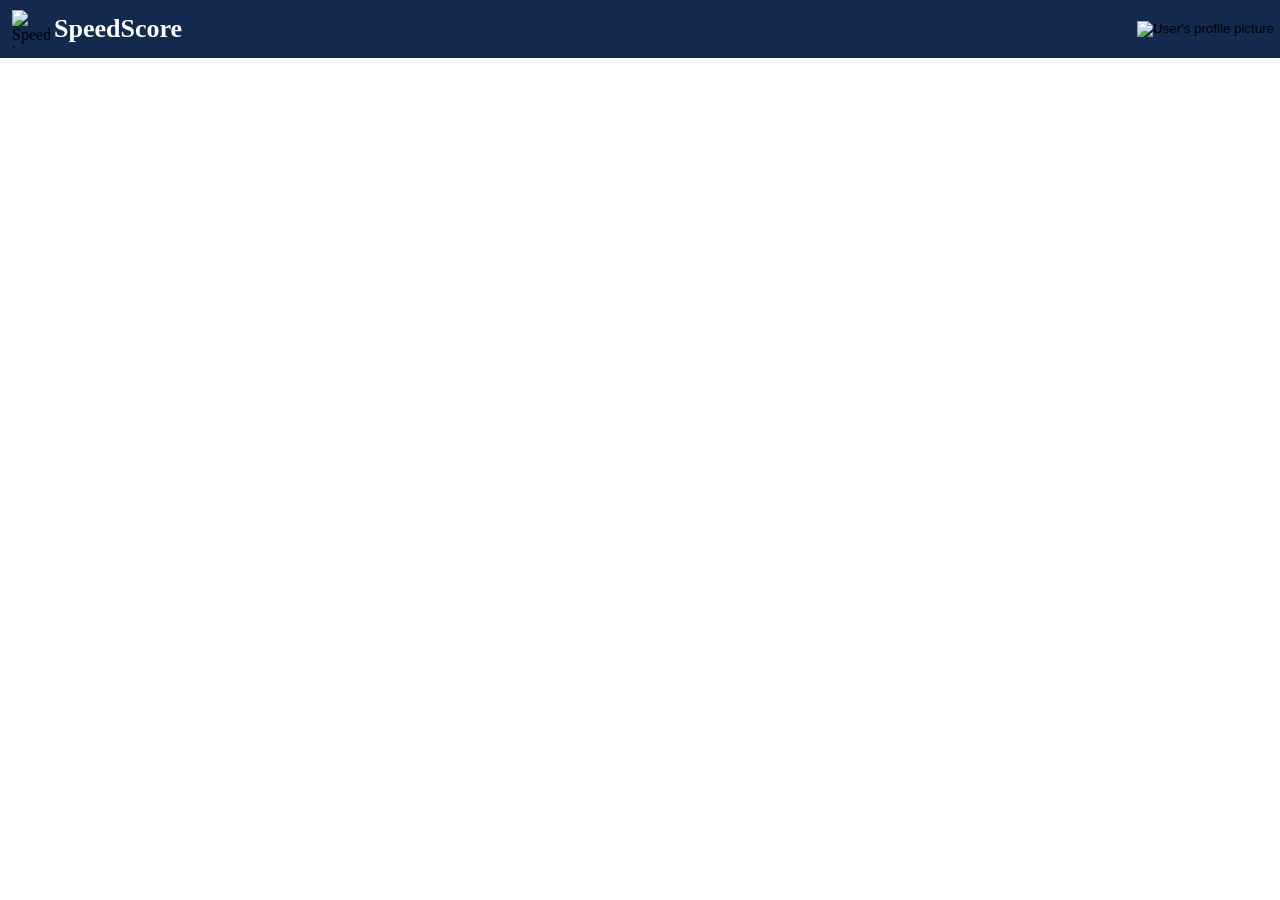
==== index.html @ ddbc49cc "Adrien (index.html) cleaned script location" ====
<!DOCTYPE html>
<html>
  <head>
    <!-- Title displays in page's tab.  -->
    <title>SpeedScore</title>
    <!-- Define Favicon -->
    <link rel='shortcut icon' type='image/x-icon' 
          href="images/ssfavicon.ico"/>
    <!--Specify viewable part of page ('viewport'). -->
    <meta name="viewport" content="width=device-width, 
          initial-scale=1.0">
     <!-- Enable app to open full screen on mobile devices-->
     <meta name="mobile-web-app-capable" content="yes">
     <!-- Import FontAwesome icons -->
     <script src="https://kit.fontawesome.com/79d46ac19d.js" 
      crossorigin="anonymous"></script>
     <!-- Import local stylesheet -->
     <link rel="stylesheet" href="styles/style.css">
   </head>
   <body>
    <!-- The TOP NAVIGATION BAR -->
    <header class="navbar"> 
        <a id="sLink" class="skip-link" tabindex="0">Skip to content</a>  
        <button id="menuBtn" type="button" class="navbar-btn" title="Menu"
            aria-controls="sideMenu" aria-label="Actions"
            aria-haspopup="true" aria-expanded="false">
            <span id="menuBtnIcon" class="navbar-btn-icon fas fa-bars"></span>
        </button>
        <img src="images/sslogo.png" class="navbar-app-icon" 
        alt="SpeedScore logo">
        <h1 id="appName" class="navbar-title">SpeedScore</h1> 
        <div class="navbar-right-items">
            <button  id="searchBtn" type="button" class="navbar-btn" title="Search" 
            aria-label="Search">
            <span class="navbar-btn-icon fas fa-search"></span>
            </button>
            <button id="profileBtn" type="button" class="navbar-btn" title="Edit Profile"
            aria-label="Account Settings">
            <img class="navbar-profile-pic" 
                src="images/ChrisProfilePic.jpg" alt="User's profile picture">
            </button>  
        </div>
    </header>
    
  </body>
</html>
---- styles/style.css ----
/*************************************************************************
* SPEEDSCORE APP's MAIN STYLESHEET
* This stylesheet defines the CSS styles that give the SpeedScore app
* its look and feel. It is divided logically into sections, with each
* section addressing a specific user interface element or component.
*************************************************************************/

/*************************************************************************
* GLOBAL CSS VARIABLES
* These are global variable definitions for the theme colors and other
* attributes of the app's visual appearance. They can be easily tweaked.
*************************************************************************/
:root {
    --main-color: #13294E;
    --text-color: white;         
}

/*************************************************************************
* GLOBAL CSS CLASSES
* These are global classes that care useful for a variety of elements.
*************************************************************************/
*:focus {
    border: 3px solid #94BFF9 !important;
    border-radius: 3px;
    box-shadow: 0 1px 1px rgba(0, 0, 0, 0.075) inset, 
       0 0 3px rgba(102, 175, 233, 0.6);
    outline: 0 none;
  }
  button::-moz-focus-inner {
    border: 0;
  }

.hidden {
    display: none;
}

.disabled {
    pointer-events: none;
}

/*************************************************************************
* CSS CLASSES FOR SKIP LINK (USED BY SCREEN READERS AND KEYBOARD NAV)
* A skip link allows keyboard users to quickly skip over an app's 
* navigation elements to reach its content. It is a best practice for
* accessibility.
*************************************************************************/
.skip-link {
    cursor: pointer;    
    background: var(--main-color);
    color: var(--text-color);
    font-weight: 700;              
    left: 50%;
    padding: 4px;
    position: absolute;
    transform: translateY(-200%);
    transition: transform 0.3s;
    z-index: 200;
}

.skip-link:focus {
    transform: translateY(0%);
}

/*************************************************************************
* CSS CLASSES FOR TOP NAVIGATION BAR
*************************************************************************/

/* Styling of the fixed navbar ("banner") bar in the app. Its background
   needs to be the app's main color (--main-color).  */
   .navbar {
    display: flex; /* Occupies its own horizontal space */
    background-color: var(--main-color);
    position: fixed; /* Doesn't move */
    top: 0px; /* 0px from top-left */
    left: 0px; 
    width: 100%; /* 100% of width of screen */
    align-items: center;
    z-index: 100; /* Force it to be on top */
}

/* navbar-right-item styles items within navbar that should be right-justified.
*/
.navbar-right-items {
   display: flex;
   margin-left: auto;
   align-items: center;
  }

/* navbar-btn styles the buttons in the navbar. Its background 
   needs to be transparent so that it looks like it's part of the 
   navbar. Its border color needs to be --main-color so it blends in to
   the navbar.
*/
.navbar-btn {
   background-color: transparent;
   border: none;      
}

/* navbar-btn-icon styles button icons in the navbar. It should be white, in a large
   font, centered within the button, and the cursor should change to a pointer 
   when over it. 
*/
.navbar-btn-icon {
    color: var(--text-color);
    font-size: 36px;
    cursor: pointer;
}


/* navbar-app-icon styles the SpeedScore app icon in the navbar. 
   It should be 38 x 38 pixels, with a small right margin so that 
   there is space between it and the navbar's title
*/ 
.navbar-app-icon {
    height: 38px;
    width: 38px;  
}
/* navbar-title styles the navbar's title text (the name of the app). 
   It should be text color in a large font.
*/
.navbar-title {
    margin: 14px 0px 14px 4px;
    color: var(--text-color);
    font-size: 26px;  
}

/* navbar-profile-pic styles the user's profile picture 
   that appears in the navbar 
*/
.navbar-profile-pic {
    cursor: pointer;
    height: 46px;
    width: auto;
    margin-left: 16px;
} 

/*************************************************************************
* CSS CLASSES FOR MODE PAGES
*************************************************************************/
.mode-page {
    padding-top: 70px;
}

.mode-page-header {
    text-align: center;
    font-size: 48px;
}

.mode-page-content {
    text-align: center;
    font-size: 24px;
}

.mode-page-icon {
    display: block;
    margin-left: auto;
    margin-right: auto;
    height: 200px;
    width: 200px;
}

.mode-page-btn-container {
    display: flex;
    justify-content: center;
    margin: auto;
    width: 25%;  
}

.mode-page-btn {
    display: inline;
    font-size: 18px;
    margin-left: auto;
    margin-right: auto;
    display: block;
    color: var(--text-color);
    background-color: var(--main-color);
    cursor: pointer;
}


/*************************************************************************
* CSS CLASSES FOR SIDE MENU
*************************************************************************/

/* sidemenu -- Styles the side menu */
.sidemenu {
    position: fixed; /* Menu stays in place */
    top: 56px; /* Position menu just below top navbar */
    padding: 0; /* Remove padding */
    margin: 0; /* Remove margins */
    z-index: 200; /* Force the menu to be near the front */
    left: 0px; /* Position side menu on left-hand side of screen */
    height: 100%; /* Menu is full height of window */
    overflow: hidden;
    background-color: var(--main-color); /* Match to main-color */
    color: var(--text-color);
    list-style-type: none; /* Remove bullets */
    transition: 0.5s;
    width: 0px;
  }

/* sidemenu-open -- Sets the width of the side menu */
  .sidemenu-open {
    width: var(--side-menu-width);
}

/* sidemenu-li -- Styles items in the side menu. */
.sidemenu li {
    padding: 24px 0px 24px 24px; /* top, right, bottom, left */
    font-size: 18px;
}

/* sidemenu-li -- Styles items in the side menu on hover. */
.sidemenu li:hover {
    cursor: pointer;
    background-color: var(--item-highlight-color);
    color: var(--main-color);
}  

/*************************************************************************
* CSS CLASSES FOR TOP MODE TABS
*************************************************************************/
/* .modetab -- Style the container enclosing the mode tabs */
.modetab-container {
    position: fixed;
    top: 56px;
    left: 0px;
    width: 100%;
    z-index: 150;
    display: flex; 
}
    
/* .modetab-btn -- Style mode tabs */
.modetab-btn { 
    border: none;
    background-color: var(--main-color);
    color: var(--text-color);
    font-size: 17px; 
    font-variant: small-caps;
    width: 25%;
    text-align: center;
    padding-top: 6px;
    padding-bottom: 6px;
    cursor: pointer;
}   

/* .modetab-selected -- Style the selected mode tab */
.modetab-selected {
    cursor: default;
    border-bottom: 4px solid var(--main-red-color) !important;
}

/*************************************************************************
* CSS CLASSES FOR FLOATING ACTION BUTTON
*************************************************************************/
/* Float-btn -- Styling for the floating action button. */
.float-btn {
    position:fixed;
    width: 120px;
    height: 40px;
    bottom: 20px;
    right: 20px;
    color: var(--text-color);
    background-color: var(--main-color);
    border-radius: 50px;
    text-align: center;
    box-shadow: 2px 2px 3px #999;
}

/* float-btn:hover -- When float button is hovered, 
change cursor to pointer */
.float-btn:hover {
cursor: pointer;
}
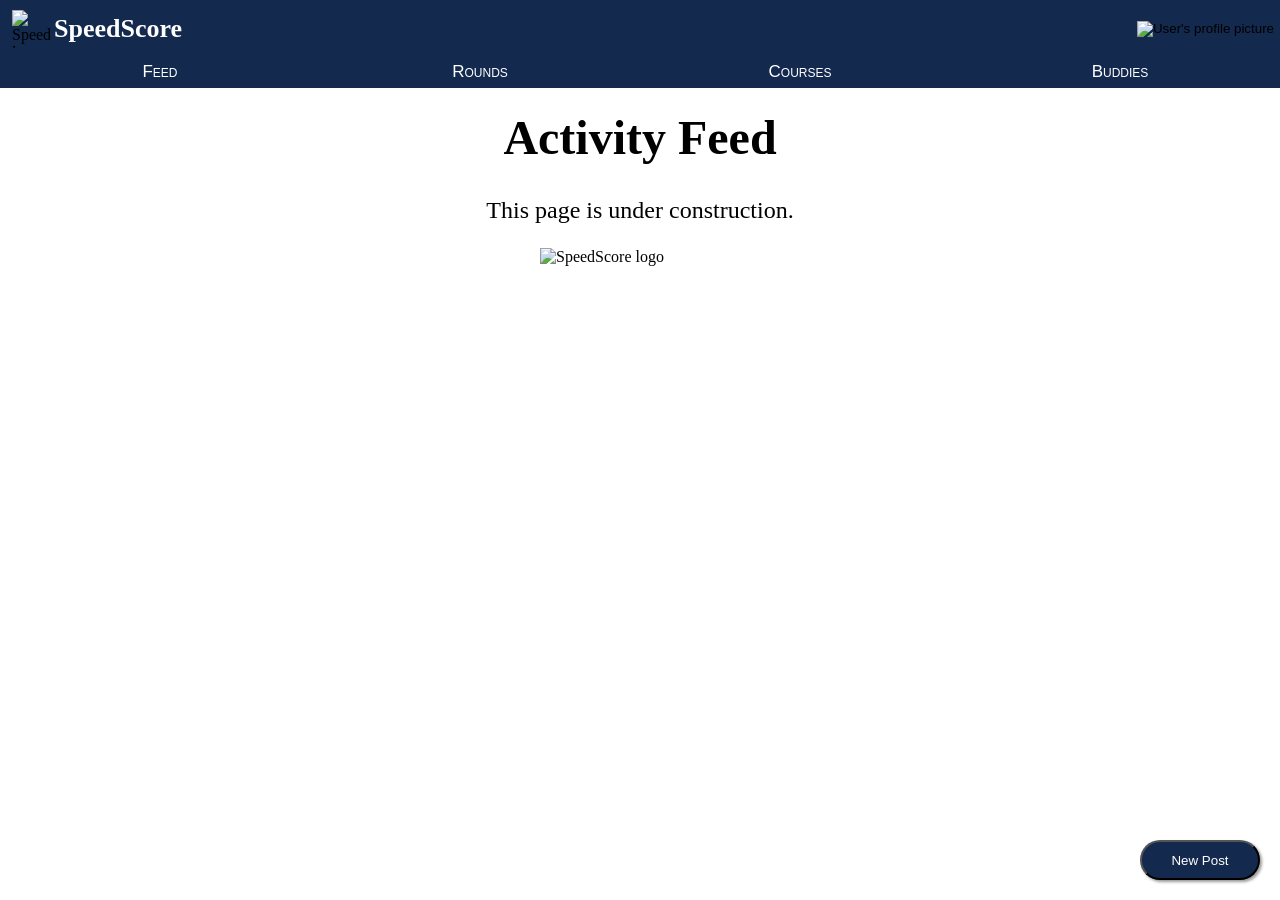
==== commit 749b5651: "branch:feature/sidemenu-html-structure - add empty side menu unordered list container" ====
--- a/index.html
+++ b/index.html
@@ -1,46 +1,162 @@
 <!DOCTYPE html>
 <html>
-  <head>
-    <!-- Title displays in page's tab.  -->
-    <title>SpeedScore</title>
-    <!-- Define Favicon -->
-    <link rel='shortcut icon' type='image/x-icon' 
-          href="images/ssfavicon.ico"/>
-    <!--Specify viewable part of page ('viewport'). -->
-    <meta name="viewport" content="width=device-width, 
+
+<head>
+  <!-- Title displays in page's tab.  -->
+  <title>SpeedScore</title>
+  <!-- Define Favicon -->
+  <link rel='shortcut icon' type='image/x-icon' href="images/ssfavicon.ico" />
+  <!--Specify viewable part of page ('viewport'). -->
+  <meta name="viewport" content="width=device-width, 
           initial-scale=1.0">
-     <!-- Enable app to open full screen on mobile devices-->
-     <meta name="mobile-web-app-capable" content="yes">
-     <!-- Import FontAwesome icons -->
-     <script src="https://kit.fontawesome.com/79d46ac19d.js" 
-      crossorigin="anonymous"></script>
-     <!-- Import local stylesheet -->
-     <link rel="stylesheet" href="styles/style.css">
-   </head>
-   <body>
-    <!-- The TOP NAVIGATION BAR -->
-    <header class="navbar"> 
-        <a id="sLink" class="skip-link" tabindex="0">Skip to content</a>  
-        <button id="menuBtn" type="button" class="navbar-btn" title="Menu"
-            aria-controls="sideMenu" aria-label="Actions"
-            aria-haspopup="true" aria-expanded="false">
-            <span id="menuBtnIcon" class="navbar-btn-icon fas fa-bars"></span>
-        </button>
-        <img src="images/sslogo.png" class="navbar-app-icon" 
-        alt="SpeedScore logo">
-        <h1 id="appName" class="navbar-title">SpeedScore</h1> 
-        <div class="navbar-right-items">
-            <button  id="searchBtn" type="button" class="navbar-btn" title="Search" 
-            aria-label="Search">
-            <span class="navbar-btn-icon fas fa-search"></span>
-            </button>
-            <button id="profileBtn" type="button" class="navbar-btn" title="Edit Profile"
-            aria-label="Account Settings">
-            <img class="navbar-profile-pic" 
-                src="images/ChrisProfilePic.jpg" alt="User's profile picture">
-            </button>  
-        </div>
-    </header>
-    
-  </body>
+  <!-- Enable app to open full screen on mobile devices-->
+  <meta name="mobile-web-app-capable" content="yes">
+  <!-- Import FontAwesome icons -->
+  <script src="https://kit.fontawesome.com/79d46ac19d.js" crossorigin="anonymous"></script>
+  <!-- Import local stylesheet -->
+  <link rel="stylesheet" href="styles/style.css">
+</head>
+
+<body>
+  <!-- The TOP NAVIGATION BAR -->
+  <header class="navbar">
+    <a id="sLink" class="skip-link" tabindex="0">Skip to content</a>
+    <button id="menuBtn" type="button" class="navbar-btn" title="Menu" aria-controls="sideMenu" aria-label="Actions"
+      aria-haspopup="true" aria-expanded="false">
+      <span id="menuBtnIcon" class="navbar-btn-icon fas fa-bars"></span>
+    </button>
+    <img src="images/sslogo.png" class="navbar-app-icon" alt="SpeedScore logo">
+    <h1 id="appName" class="navbar-title">SpeedScore</h1>
+    <div class="navbar-right-items">
+      <button id="searchBtn" type="button" class="navbar-btn" title="Search" aria-label="Search">
+        <span class="navbar-btn-icon fas fa-search"></span>
+      </button>
+      <button id="profileBtn" type="button" class="navbar-btn" title="Edit Profile" aria-label="Account Settings">
+        <img class="navbar-profile-pic" src="images/ChrisProfilePic.jpg" alt="User's profile picture">
+      </button>
+    </div>
+  </header>
+
+  <!--THE SIDE MENU -->
+  <ul id="sideMenu" role="menu" class="sidemenu" arial-labelledby="menuBtn">
+
+  </ul>
+
+  <!-- "MODE" TABS -->
+  <div id="modeTabs" class="modetab-container" role="tablist" aria-label="App Modes">
+    <button id="feedMode" type="button" class="modetab-btn modetab-selected" role="tab" tabindex="0"
+      aria-selected="true" aria-controls="feedModeMain">
+      Feed
+    </button>
+    <button id="roundsMode" type="button" class="modetab-btn" role="tab" tabindex="-1" aria-selected="false"
+      aria-controls="roundsModeMain">
+      Rounds
+    </button>
+    <button id="coursesMode" type="button" class="modetab-btn" role="tab" tabindex="-1" aria-selected="false"
+      aria-controls="coursesModeMain">
+      Courses
+    </button>
+    <button id="buddiesMode" type="button" class="modetab-btn" role="tab" tabindex="-1" aria-selected="false"
+      aria-controls="buddiesModeMain">
+      Buddies
+    </button>
+  </div>
+  <main>
+    <div id="feedModeTab" class="mode-page" role="tabpanel" aria-label="Feed Tab" tabindex="0">
+      <h1 class="mode-page-header">Activity Feed</h1>
+      <p class="mode-page-content">This page is under construction.</p>
+      <img class="mode-page-icon" src="images/sslogo2.png" alt="SpeedScore logo">
+      <button id="feedModeActionBtn" type="button" class="float-btn">
+        <span class="fas fa-comment-medical fa-fw" aria-hidden="true"></span>New Post
+      </button>
+    </div>
+    <div id="roundsModeTab" class="mode-page hidden" role="tabpanel" aria-label="Rounds Tab" tabindex="0">
+      <h1 class="mode-page-header">Rounds</h1>
+      <p class="mode-page-content">This page is under construction.</p>
+      <img class="mode-page-icon" src="images/sslogo2.png" alt="SpeedScore logo">
+      <button id="roundsModeActionBtn" type="button" class="float-btn">
+        <span class="fas fa-calendar-plus fa-fw" aria-hidden="true"></span>New Round
+      </button>
+    </div>
+    <div id="coursesModeTab" role="tabpanel" class="mode-page hidden" aria-label="Courses Tab" tabindex="0">
+      <h1 class="mode-page-header">Courses</h1>
+      <p class="mode-page-content">This page is under construction.</p>
+      <img class="mode-page-icon" src="images/sslogo2.png" alt="SpeedScore logo">
+      <button id="coursesModeActionBtn" type="button" class="float-btn">
+        <span class="fas fa-plus fa-fw" aria-hidden="true"></span>New Course
+      </button>
+    </div>
+    <div id="buddiesModeTab" role="tabpanel" class="mode-page hidden" aria-label="Buddies Tab" tabindex="0">
+      <h1 class="mode-page-header">Buddies</h1>
+      <p class="mode-page-content">This page is under construction.</p>
+      <img class="mode-page-icon" src="images/sslogo2.png" alt="SpeedScore logo">
+      <button id="roundsModeActionBtn" type="button" class="float-btn">
+        <span class="fas fa-search fa-fw" aria-hidden="true"></span>Find Buddies
+      </button>
+    </div>
+    <div id="feedModeDialog" class="mode-page action-dialog hidden" role="dialog" aria-modal="true"
+      aria-labelledby="newPostHeader" tabindex="0">
+      <h1 id="newPostHeader" class="mode-page-header">New Post</h1>
+      <p class="mode-page-content">
+        This modal dialog is under construction.
+      </p>
+      <img class="mode-page-icon" src="images/sslogo2.png" alt="SpeedScore logo">
+      <div class="mode-page-btn-container">
+        <button id="feedModeActionBtn" class="mode-page-btn action-dialog action-button" type="button">Post to
+          Feed</button>
+        <button id="feedModePostCancelBtn" class="mode-page-btn action-dialog cancel-button"
+          type="button">Cancel</button>
+      </div>
+    </div>
+    <div id="roundsModeDialog" class="mode-page action-dialog hidden" role="dialog" aria-modal="true"
+      aria-labelledby="postRoundHeader" tabindex="0">
+      <h1 id="postRoundHeader" class="mode-page-header">Post Round</h1>
+      <p class="mode-page-content">
+        This modal dialog is under construction.
+      </p>
+      <img class="mode-page-icon" src="images/sslogo2.png" alt="SpeedScore logo">
+      <div class="mode-page-btn-container">
+        <button id="roundsModeActionBtn" class="mode-page-btn action-dialog action-button" type="button">Post
+          Round</button>
+        <button id="roundsModeCancelBtn" class="mode-page-btn action-dialog cancel-button" type="button">Cancel</button>
+      </div>
+    </div>
+    <div id="coursesModeDialog" class="mode-page action-dialog hidden" role="dialog" aria-modal="true"
+      aria-labelledby="newCourseHeader" tabindex="0">
+      <h1 id="addCourseHeader" class="mode-page-header">Add Course</h1>
+      <p class="mode-page-content">
+        This modal dialog is under construction.
+      </p>
+      <img class="mode-page-icon" src="images/sslogo2.png" alt="SpeedScore logo">
+      <div class="mode-page-btn-container">
+        <button id="coursesModeActionBtn" class="mode-page-btn action-dialog action-button" type="button">Add
+          Course</button>
+        <button id="coursesModeCancelBtn" class="mode-page-btn action-dialog cancel-button"
+          type="button">Cancel</button>
+      </div>
+    </div>
+    <div id="buddiesModeDialog" class="mode-page action-dialog hidden" role="dialog" aria-modal="true"
+      aria-labelledby="findBuddiesHeader" tabindex="0">
+      <h1 id="findBuddiesHeader" class="mode-page-header">Find Buddies</h1>
+      <p class="mode-page-content">
+        This modal dialog is under construction.
+      </p>
+      <img class="mode-page-icon" src="images/sslogo2.png" alt="SpeedScore logo">
+      <div class="mode-page-btn-container">
+        <button id="buddiesModeActionBtn" class="mode-page-btn action-dialog action-button" type="button">Send Buddy
+          Request</button>
+        <button id="buddiesModeCancelBtn" class="mode-page-btn action-dialog cancel-button"
+          type="button">Cancel</button>
+      </div>
+    </div>
+  </main>
+
+  <script src="scripts/main.js"></script>
+  <script src="scripts/window.js"></script>
+  <script src="scripts/sideMenu.js"></script>
+  <script src="scripts/modeTabs.js"></script>
+  <script src="scripts/modeActions.js"></script>
+  <script src="scripts/document.js"></script>
+</body>
+
 </html>
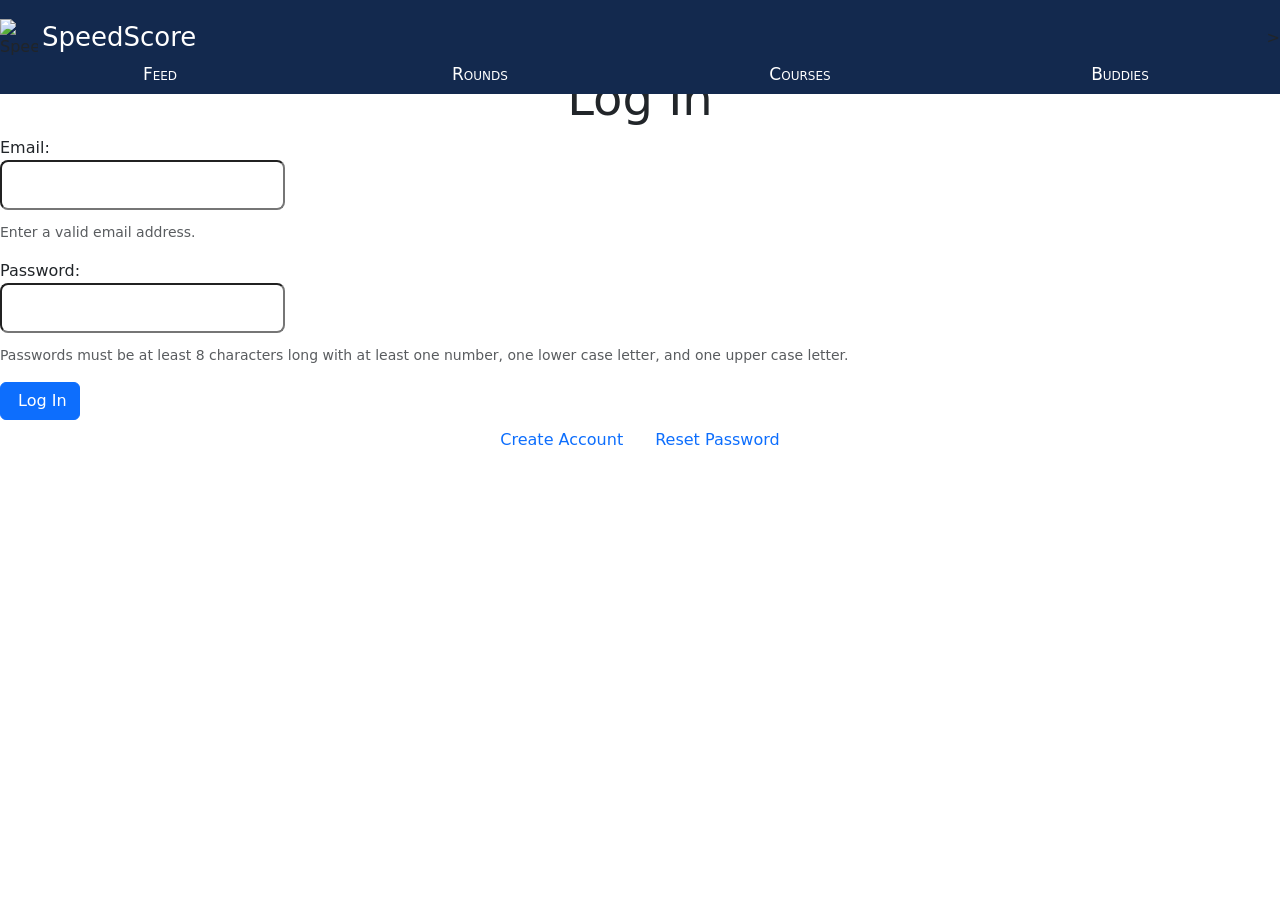
==== commit 7f94ce67: "#1 Added delete round modal dialog to index.html so users can confirm or cancel round deletion" ====
--- a/index.html
+++ b/index.html
@@ -1,162 +1,1613 @@
 <!DOCTYPE html>
-<html>
-
-<head>
-  <!-- Title displays in page's tab.  -->
-  <title>SpeedScore</title>
-  <!-- Define Favicon -->
-  <link rel='shortcut icon' type='image/x-icon' href="images/ssfavicon.ico" />
-  <!--Specify viewable part of page ('viewport'). -->
-  <meta name="viewport" content="width=device-width, 
-          initial-scale=1.0">
-  <!-- Enable app to open full screen on mobile devices-->
-  <meta name="mobile-web-app-capable" content="yes">
-  <!-- Import FontAwesome icons -->
-  <script src="https://kit.fontawesome.com/79d46ac19d.js" crossorigin="anonymous"></script>
-  <!-- Import local stylesheet -->
-  <link rel="stylesheet" href="styles/style.css">
-</head>
-
-<body>
-  <!-- The TOP NAVIGATION BAR -->
-  <header class="navbar">
-    <a id="sLink" class="skip-link" tabindex="0">Skip to content</a>
-    <button id="menuBtn" type="button" class="navbar-btn" title="Menu" aria-controls="sideMenu" aria-label="Actions"
-      aria-haspopup="true" aria-expanded="false">
-      <span id="menuBtnIcon" class="navbar-btn-icon fas fa-bars"></span>
-    </button>
-    <img src="images/sslogo.png" class="navbar-app-icon" alt="SpeedScore logo">
-    <h1 id="appName" class="navbar-title">SpeedScore</h1>
-    <div class="navbar-right-items">
-      <button id="searchBtn" type="button" class="navbar-btn" title="Search" aria-label="Search">
-        <span class="navbar-btn-icon fas fa-search"></span>
-      </button>
-      <button id="profileBtn" type="button" class="navbar-btn" title="Edit Profile" aria-label="Account Settings">
-        <img class="navbar-profile-pic" src="images/ChrisProfilePic.jpg" alt="User's profile picture">
-      </button>
-    </div>
-  </header>
-
-  <!--THE SIDE MENU -->
-  <ul id="sideMenu" role="menu" class="sidemenu" arial-labelledby="menuBtn">
-
-  </ul>
-
-  <!-- "MODE" TABS -->
-  <div id="modeTabs" class="modetab-container" role="tablist" aria-label="App Modes">
-    <button id="feedMode" type="button" class="modetab-btn modetab-selected" role="tab" tabindex="0"
-      aria-selected="true" aria-controls="feedModeMain">
-      Feed
-    </button>
-    <button id="roundsMode" type="button" class="modetab-btn" role="tab" tabindex="-1" aria-selected="false"
-      aria-controls="roundsModeMain">
-      Rounds
-    </button>
-    <button id="coursesMode" type="button" class="modetab-btn" role="tab" tabindex="-1" aria-selected="false"
-      aria-controls="coursesModeMain">
-      Courses
-    </button>
-    <button id="buddiesMode" type="button" class="modetab-btn" role="tab" tabindex="-1" aria-selected="false"
-      aria-controls="buddiesModeMain">
-      Buddies
-    </button>
-  </div>
-  <main>
-    <div id="feedModeTab" class="mode-page" role="tabpanel" aria-label="Feed Tab" tabindex="0">
-      <h1 class="mode-page-header">Activity Feed</h1>
-      <p class="mode-page-content">This page is under construction.</p>
-      <img class="mode-page-icon" src="images/sslogo2.png" alt="SpeedScore logo">
-      <button id="feedModeActionBtn" type="button" class="float-btn">
-        <span class="fas fa-comment-medical fa-fw" aria-hidden="true"></span>New Post
-      </button>
-    </div>
-    <div id="roundsModeTab" class="mode-page hidden" role="tabpanel" aria-label="Rounds Tab" tabindex="0">
-      <h1 class="mode-page-header">Rounds</h1>
-      <p class="mode-page-content">This page is under construction.</p>
-      <img class="mode-page-icon" src="images/sslogo2.png" alt="SpeedScore logo">
-      <button id="roundsModeActionBtn" type="button" class="float-btn">
-        <span class="fas fa-calendar-plus fa-fw" aria-hidden="true"></span>New Round
-      </button>
-    </div>
-    <div id="coursesModeTab" role="tabpanel" class="mode-page hidden" aria-label="Courses Tab" tabindex="0">
-      <h1 class="mode-page-header">Courses</h1>
-      <p class="mode-page-content">This page is under construction.</p>
-      <img class="mode-page-icon" src="images/sslogo2.png" alt="SpeedScore logo">
-      <button id="coursesModeActionBtn" type="button" class="float-btn">
-        <span class="fas fa-plus fa-fw" aria-hidden="true"></span>New Course
-      </button>
-    </div>
-    <div id="buddiesModeTab" role="tabpanel" class="mode-page hidden" aria-label="Buddies Tab" tabindex="0">
-      <h1 class="mode-page-header">Buddies</h1>
-      <p class="mode-page-content">This page is under construction.</p>
-      <img class="mode-page-icon" src="images/sslogo2.png" alt="SpeedScore logo">
-      <button id="roundsModeActionBtn" type="button" class="float-btn">
-        <span class="fas fa-search fa-fw" aria-hidden="true"></span>Find Buddies
-      </button>
-    </div>
-    <div id="feedModeDialog" class="mode-page action-dialog hidden" role="dialog" aria-modal="true"
-      aria-labelledby="newPostHeader" tabindex="0">
-      <h1 id="newPostHeader" class="mode-page-header">New Post</h1>
-      <p class="mode-page-content">
-        This modal dialog is under construction.
-      </p>
-      <img class="mode-page-icon" src="images/sslogo2.png" alt="SpeedScore logo">
-      <div class="mode-page-btn-container">
-        <button id="feedModeActionBtn" class="mode-page-btn action-dialog action-button" type="button">Post to
-          Feed</button>
-        <button id="feedModePostCancelBtn" class="mode-page-btn action-dialog cancel-button"
-          type="button">Cancel</button>
-      </div>
-    </div>
-    <div id="roundsModeDialog" class="mode-page action-dialog hidden" role="dialog" aria-modal="true"
-      aria-labelledby="postRoundHeader" tabindex="0">
-      <h1 id="postRoundHeader" class="mode-page-header">Post Round</h1>
-      <p class="mode-page-content">
-        This modal dialog is under construction.
-      </p>
-      <img class="mode-page-icon" src="images/sslogo2.png" alt="SpeedScore logo">
-      <div class="mode-page-btn-container">
-        <button id="roundsModeActionBtn" class="mode-page-btn action-dialog action-button" type="button">Post
-          Round</button>
-        <button id="roundsModeCancelBtn" class="mode-page-btn action-dialog cancel-button" type="button">Cancel</button>
-      </div>
-    </div>
-    <div id="coursesModeDialog" class="mode-page action-dialog hidden" role="dialog" aria-modal="true"
-      aria-labelledby="newCourseHeader" tabindex="0">
-      <h1 id="addCourseHeader" class="mode-page-header">Add Course</h1>
-      <p class="mode-page-content">
-        This modal dialog is under construction.
-      </p>
-      <img class="mode-page-icon" src="images/sslogo2.png" alt="SpeedScore logo">
-      <div class="mode-page-btn-container">
-        <button id="coursesModeActionBtn" class="mode-page-btn action-dialog action-button" type="button">Add
-          Course</button>
-        <button id="coursesModeCancelBtn" class="mode-page-btn action-dialog cancel-button"
-          type="button">Cancel</button>
-      </div>
-    </div>
-    <div id="buddiesModeDialog" class="mode-page action-dialog hidden" role="dialog" aria-modal="true"
-      aria-labelledby="findBuddiesHeader" tabindex="0">
-      <h1 id="findBuddiesHeader" class="mode-page-header">Find Buddies</h1>
-      <p class="mode-page-content">
-        This modal dialog is under construction.
-      </p>
-      <img class="mode-page-icon" src="images/sslogo2.png" alt="SpeedScore logo">
-      <div class="mode-page-btn-container">
-        <button id="buddiesModeActionBtn" class="mode-page-btn action-dialog action-button" type="button">Send Buddy
-          Request</button>
-        <button id="buddiesModeCancelBtn" class="mode-page-btn action-dialog cancel-button"
-          type="button">Cancel</button>
-      </div>
-    </div>
-  </main>
-
-  <script src="scripts/main.js"></script>
-  <script src="scripts/window.js"></script>
-  <script src="scripts/sideMenu.js"></script>
-  <script src="scripts/modeTabs.js"></script>
-  <script src="scripts/modeActions.js"></script>
-  <script src="scripts/document.js"></script>
-</body>
-
-</html>+<html lang="en">
+    <head>
+        <!-- Title displays in page's tab.  -->
+        <title>Log in to SpeedScore</title>
+        <!-- Define Favicon -->
+        <link
+            rel="shortcut icon"
+            type="image/x-icon"
+            href="images/ssfavicon.ico"
+        />
+        <!--Specify viewable part of page ('viewport'). -->
+        <meta
+            name="viewport"
+            content="width=device-width, 
+          initial-scale=1.0"
+        />
+        <!-- Enable app to open full screen on mobile devices-->
+        <meta name="mobile-web-app-capable" content="yes" />
+        <!-- Import FontAwesome icons -->
+        <script
+            src="https://kit.fontawesome.com/79d46ac19d.js"
+            crossorigin="anonymous"
+        ></script>
+        <!-- Import Bootstrap -->
+        <link
+            href="https://cdn.jsdelivr.net/npm/bootstrap@5.0.2/dist/css/bootstrap.min.css"
+            rel="stylesheet"
+            integrity="sha384-EVSTQN3/azprG1Anm3QDgpJLIm9Nao0Yz1ztcQTwFspd3yD65VohhpuuCOmLASjC"
+            crossorigin="anonymous"
+        />
+        <!-- Import local stylesheet -->
+        <link rel="stylesheet" href="styles/style.css" />
+    </head>
+    <body>
+        <!-- The TOP NAVIGATION BAR -->
+        <header class="navbar">
+            <a id="sLink" class="skip-link" tabindex="0">Skip to content</a>
+            <button
+                id="menuBtn"
+                type="button"
+                class="navbar-btn hidden"
+                title="Menu"
+                aria-controls="sideMenu"
+                aria-label="Actions"
+                aria-haspopup="true"
+                aria-expanded="false"
+            >
+                <span
+                    id="menuBtnIcon"
+                    class="navbar-btn-icon fas fa-bars"
+                ></span>
+            </button>
+            <img
+                src="images/sslogo.png"
+                class="navbar-app-icon"
+                alt="SpeedScore logo"
+            />
+            <h1 id="appName" class="navbar-title">SpeedScore</h1>
+            <div class="navbar-right-items">        
+                <button
+                    id="profileBtn"
+                    type="button"
+                    class="navbar-btn navbar-profile-btn hidden"
+                    aria-label="Account and Profile Settings"
+                ></button>
+                >
+            </div>
+            <!--THE SIDE MENU -->
+            <ul
+                id="sideMenu"
+                role="menu"
+                class="sidemenu"
+                arial-labelledby="menuBtn"
+            >
+                <li role="menuitem" tabindex="-1">Settings</li>
+                <li role="menuitem" tabindex="-1">About</li>
+                <li role="menuitem" tabindex="-1">Log Out</li>
+            </ul>
+        </header>
+        <main>
+            <!-- "MODE" TABS -->
+            <div
+                id="modeTabs"
+                class="modetab-container hidden"
+                role="tablist"
+                aria-label="App Modes"
+            >
+                <button
+                    id="feedMode"
+                    type="button"
+                    class="modetab-btn modetab-selected"
+                    role="tab"
+                    tabindex="0"
+                    aria-selected="true"
+                    aria-controls="feedModeTab"
+                >
+                    Feed
+                </button>
+                <button
+                    id="roundsMode"
+                    type="button"
+                    class="modetab-btn"
+                    role="tab"
+                    tabindex="-1"
+                    aria-selected="false"
+                    aria-controls="roundsModeTab"
+                >
+                    Rounds
+                </button>
+                <button
+                    id="coursesMode"
+                    type="button"
+                    class="modetab-btn"
+                    role="tab"
+                    tabindex="-1"
+                    aria-selected="false"
+                    aria-controls="coursesModeTab"
+                >
+                    Courses
+                </button>
+                <button
+                    id="buddiesMode"
+                    type="button"
+                    class="modetab-btn"
+                    role="tab"
+                    tabindex="-1"
+                    aria-selected="false"
+                    aria-controls="buddiesModeTab"
+                >
+                    Buddies
+                </button>
+            </div>
+            <div
+                id="feedModeTab"
+                class="mode-page hidden"
+                role="tabpanel"
+                aria-label="Feed Tab"
+                tabindex="0"
+            >
+                <h1 class="mode-page-header">Activity Feed</h1>
+                <p class="mode-page-content">
+                    This page is under construction.
+                </p>
+                <img
+                    class="mode-page-icon"
+                    src="images/sslogo2.png"
+                    alt="SpeedScore logo"
+                />
+                <button id="feedModeActionBtn" type="button" class="float-btn">
+                    <span
+                        class="fas fa-comment-medical fa-fw"
+                        aria-hidden="true"
+                    ></span
+                    >New Post
+                </button>
+            </div>
+            <div
+                id="roundsModeTab"
+                class="mode-page hidden"
+                role="tabpanel"
+                aria-label="Rounds Tab"
+                tabindex="0"
+            >
+                <h1 class="mode-page-header">Rounds</h1>
+                <div
+                    id="roundUpdated"
+                    class="toast-container hidden"
+                    role="alert"
+                    aria-atomic="true"
+                    aria-live="assertive"
+                >
+                    <div id="roundUpdatedMsg" class="toast-text">
+                        New round was logged
+                    </div>
+                    <button
+                        id="roundUpdatedClose"
+                        type="button"
+                        class="btn-close toast-close"
+                        aria-label="Close"
+                    >
+                        <span aria-hidden="true">&times;</span>
+                    </button>
+                </div>
+                <table id="roundsTable" class="table table-hover">
+                    <caption id="roundsTableCaption" aria-live="polite">
+                        Rounds Table
+                    </caption>
+                    <thead class="table-light">
+                        <th
+                            scope="col"
+                            role="columnheader"
+                            class="sortable-header cell-align-middle"
+                            aria-sort="none"
+                        >
+                            <button
+                                class="btn bg-transparent table-sort-btn"
+                                aria-label="Sort ascending by date"
+                            >
+                                <span
+                                    class="fas fa-sort sort-icon"
+                                ></span></button
+                            >Date
+                        </th>
+                        <th
+                            scope="col"
+                            role="columnheader"
+                            class="sortable-header cell-align-middle"
+                            aria-sort="none"
+                        >
+                            <button
+                                class="btn bg-transparent table-sort-btn"
+                                aria-label="Sort ascending by course"
+                            >
+                                <span
+                                    class="fas fa-sort sort-icon"
+                                ></span></button
+                            >Course
+                        </th>
+                        <th
+                            scope="col"
+                            role="columnheader"
+                            class="sortable-header cell-align-middle"
+                            aria-sort="none"
+                        >
+                            <button
+                                class="btn bg-transparent table-sort-btn"
+                                aria-label="Sort ascending by score"
+                            >
+                                <span
+                                    class="fas fa-sort sort-icon"
+                                ></span></button
+                            >Score
+                        </th>
+                        <th scope="col" class="cell-align-middle">
+                            View/Edit...
+                        </th>
+                        <th scope="col" class="cell-align-middle">Delete</th>
+                    </thead>
+                    <tbody>
+                        <tr>
+                            <td colspan="5" scope="rowgroup">
+                                <i>No rounds added yet</i>
+                            </td>
+                        </tr>
+                    </tbody>
+                </table>
+                <button
+                    id="roundsModeActionBtn"
+                    type="button"
+                    class="float-btn"
+                >
+                    <span
+                        class="fas fa-calendar-plus fa-fw"
+                        aria-hidden="true"
+                    ></span
+                    >New Round
+                </button>
+            </div>
+            <div
+                id="coursesModeTab"
+                role="tabpanel"
+                class="mode-page hidden"
+                aria-label="Courses Tab"
+                tabindex="0"
+            >
+                <h1 class="mode-page-header">Courses</h1>
+                <p class="mode-page-content">
+                    This page is under construction.
+                </p>
+                <img
+                    class="mode-page-icon"
+                    src="images/sslogo2.png"
+                    alt="SpeedScore logo"
+                />
+                <button
+                    id="coursesModeActionBtn"
+                    type="button"
+                    class="float-btn"
+                >
+                    <span class="fas fa-plus fa-fw" aria-hidden="true"></span
+                    >New Course
+                </button>
+            </div>
+            <div
+                id="buddiesModeTab"
+                role="tabpanel"
+                class="mode-page hidden"
+                aria-label="Buddies Tab"
+                tabindex="0"
+            >
+                <h1 class="mode-page-header">Buddies</h1>
+                <p class="mode-page-content">
+                    This page is under construction.
+                </p>
+                <img
+                    class="mode-page-icon"
+                    src="images/sslogo2.png"
+                    alt="SpeedScore logo"
+                />
+                <button
+                    id="buddiesModeActionBtn"
+                    type="button"
+                    class="float-btn"
+                >
+                    <span class="fas fa-search fa-fw" aria-hidden="true"></span
+                    >Find Buddies
+                </button>
+            </div>
+            <div
+                id="feedModeDialog"
+                class="mode-page action-dialog hidden"
+                role="dialog"
+                aria-modal="true"
+                aria-labelledby="newPostHeader"
+                tabindex="0"
+            >
+                <h1 id="newPostHeader" class="mode-page-header">New Post</h1>
+                <p class="mode-page-content">
+                    This modal dialog is under construction.
+                </p>
+                <img
+                    class="mode-page-icon"
+                    src="images/sslogo2.png"
+                    alt="SpeedScore logo"
+                />
+                <div class="mode-page-btn-container">
+                    <button
+                        id="feedModePostBtn"
+                        class="mode-page-btn action-dialog action-button"
+                        type="button"
+                    >
+                        Post to Feed
+                    </button>
+                    <button
+                        id="feedModePostCancelBtn"
+                        class="mode-page-btn action-dialog cancel-button"
+                        type="button"
+                    >
+                        Cancel
+                    </button>
+                </div>
+            </div>
+            <div
+                id="roundsModeDialog"
+                class="mode-page action-dialog hidden"
+                role="dialog"
+                aria-modal="true"
+                aria-labelledby="roundFormHeader"
+                tabindex="0"
+            >
+                <h1 id="roundFormHeader" class="mode-page-header">Log Round</h1>
+                <p
+                    id="roundErrorBox"
+                    class="alert alert-danger centered hidden"
+                >
+                    <a id="roundDateError" href="#roundDate" class="alert-link"
+                        >Please enter a valid date<br
+                    /></a>
+                    <a
+                        id="roundCourseError"
+                        href="#roundCourse"
+                        class="alert-link"
+                        >Please enter a course name having at most 50
+                        characters<br
+                    /></a>
+                    <a
+                        id="roundStrokesError"
+                        href="#roundStrokes"
+                        class="alert-link"
+                        >Please enter strokes as an integer value between 9 and
+                        200<br
+                    /></a>
+                    <a
+                        id="roundMinutesError"
+                        href="#roundMinutes"
+                        class="alert-link"
+                        >Please enter minutes as an integer value between 10 and
+                        400<br
+                    /></a>
+                    <a
+                        id="roundSecondsError"
+                        href="#roundSeconds"
+                        class="alert-link"
+                        >Please enter seconds as an integer value beween 0 and
+                        59<br
+                    /></a>
+                    <a
+                        id="roundNotesError"
+                        href="#roundNotes"
+                        class="alert-link"
+                        >Please enter notes having at most 500 characters<br
+                    /></a>
+                </p>
+                <form id="logRoundForm" class="centered" novalidate>
+                    <div class="mb-3">
+                        <label for="roundDate" class="form-label"
+                            >Date:
+                            <input
+                                id="roundDate"
+                                class="form-control centered"
+                                type="date"
+                                aria-describedby="roundDateDescr"
+                                required
+                            />
+                        </label>
+                        <div id="roundDateDescr" class="form-text">
+                            Enter a valid date
+                        </div>
+                    </div>
+                    <div class="mb-3">
+                        <label for="roundCourse" class="form-label"
+                            >Course:
+                            <input
+                                id="roundCourse"
+                                class="form-control centered"
+                                type="text"
+                                aria-describedby="roundCourseDescr"
+                                size="50"
+                                maxlength="50"
+                                required
+                            />
+                        </label>
+                        <div id="roundCourseDescr" class="form-text">
+                            Enter a course name of at most 50 characters
+                        </div>
+                    </div>
+                    <div class="mb-3">
+                        <label for="roundType"
+                            >Type:
+                            <select
+                                name="roundType"
+                                id="roundType"
+                                class="form-control centered"
+                            >
+                                <option value="practice" selected>
+                                    Practice
+                                </option>
+                                <option value="tournament">Tournament</option>
+                            </select>
+                        </label>
+                    </div>
+                    <div class="mb-3">
+                        <label for="roundHoles"
+                            >Holes:
+                            <select
+                                name="roundHoles"
+                                id="roundHoles"
+                                class="form-control centered"
+                            >
+                                <option value="9">9</option>
+                                <option value="18" selected>18</option>
+                            </select>
+                        </label>
+                    </div>
+                    <div class="mb-3">
+                        <label for="roundStrokes"
+                            >Strokes:
+                            <input
+                                id="roundStrokes"
+                                class="form-control centered"
+                                type="number"
+                                min="9"
+                                max="200"
+                                value="80"
+                                aria-describedby="roundStrokesDescr"
+                                onChange="updateSGS()"
+                                required
+                            />
+                        </label>
+                        <div id="roundStrokesDescr" class="form-text">
+                            Enter a strokes value between 9 and 200
+                        </div>
+                    </div>
+                    <div class="mb-3">
+                        <label for="roundTime"
+                            >Time:<br />
+                            <input
+                                id="roundMinutes"
+                                type="number"
+                                size="3"
+                                aria-describedby="roundTimeDescr"
+                                min="10"
+                                max="400"
+                                value="60"
+                                style="text-align: right"
+                                onChange="updateSGS()"
+                                required
+                            />
+                            :
+                            <input
+                                id="roundSeconds"
+                                type="number"
+                                size="2"
+                                aria-describedby="roundTimeDescr"
+                                min="0"
+                                max="60"
+                                value="00"
+                                onchange="changeSeconds()"
+                                required
+                            />
+                        </label>
+                        <div id="roundTimeDescr" class="form-text">
+                            Enter a minutes value between 10 and 400, and a
+                            seconds value between 0 and 59
+                        </div>
+                    </div>
+                    <div class="mb-3">
+                        <label for="roundSGS"
+                            >Speedgolf Score:<br />
+                            <input
+                                id="roundSGS"
+                                class="form-control centered"
+                                type="text"
+                                size="6"
+                                value="140:00"
+                                disabled
+                            />
+                        </label>
+                    </div>
+                    <div class="mb-3">
+                        <label for="roundNotes"
+                            >Notes:<br />
+                            <textarea
+                                id="roundNotes"
+                                class="form-control"
+                                aria-describedby="roundNotesDescr"
+                                rows="6"
+                                cols="75"
+                                maxlength="500"
+                            ></textarea>
+                        </label>
+                        <div id="roundNotesDescr" class="form-text">
+                            Enter optional round notes of up to 500 characters
+                        </div>
+                    </div>
+                    <div class="mode-page-btn-container">
+                        <button
+                            id="roundFormSubmitBtn"
+                            class="mode-page-btn action-dialog action-button"
+                            type="submit"
+                        >
+                            <span
+                                id="roundFormSubmitBtnIcon"
+                                class="fa fa-save"
+                            ></span>
+                            <span id="roundFormSubmitBtnLabel"
+                                >&nbsp;Log Round</span
+                            >
+                        </button>
+                        <button
+                            id="roundsModeLogCancelBtn"
+                            class="mode-page-btn-cancel action-dialog cancel-button"
+                            type="button"
+                        >
+                            <span class="fa fa-window-close"></span>&nbsp;Cancel
+                        </button>
+                    </div>
+                </form>
+            </div>
+            <div
+                id="coursesModeDialog"
+                class="mode-page action-dialog hidden"
+                role="dialog"
+                aria-modal="true"
+                aria-labelledby="newCourseHeader"
+                tabindex="0"
+            >
+                <h1 id="addCourseHeader" class="mode-page-header">
+                    Add Course
+                </h1>
+                <p class="mode-page-content">
+                    This modal dialog is under construction.
+                </p>
+                <img
+                    class="mode-page-icon"
+                    src="images/sslogo2.png"
+                    alt="SpeedScore logo"
+                />
+                <div class="mode-page-btn-container">
+                    <button
+                        id="coursesModeAddBtn"
+                        class="mode-page-btn action-dialog action-button"
+                        type="button"
+                    >
+                        Add Course
+                    </button>
+                    <button
+                        id="coursesModeCancelBtn"
+                        class="mode-page-btn action-dialog cancel-button"
+                        type="button"
+                    >
+                        Cancel
+                    </button>
+                </div>
+            </div>
+            <div
+                id="buddiesModeDialog"
+                class="mode-page action-dialog hidden"
+                role="dialog"
+                aria-modal="true"
+                aria-labelledby="findBuddiesHeader"
+                tabindex="0"
+            >
+                <h1 id="findBuddiesHeader" class="mode-page-header">
+                    Find Buddies
+                </h1>
+                <p class="mode-page-content">
+                    This modal dialog is under construction.
+                </p>
+                <img
+                    class="mode-page-icon"
+                    src="images/sslogo2.png"
+                    alt="SpeedScore logo"
+                />
+                <div class="mode-page-btn-container">
+                    <button
+                        id="buddiesModeRequestBtn"
+                        class="mode-page-btn action-dialog action-button"
+                        type="button"
+                    >
+                        Send Buddy Request
+                    </button>
+                    <button
+                        id="buddiesModeCancelBtn"
+                        class="mode-page-btn action-dialog cancel-button"
+                        type="button"
+                    >
+                        Cancel
+                    </button>
+                </div>
+            </div>
+            <div id="loginPage" class="mode-page">
+                <h1 class="mode-page-header">Log In</h1>
+                <div
+                    id="accountCreated"
+                    class="toast-container hidden"
+                    role="alert"
+                    aria-atomic="true"
+                    aria-live="assertive"
+                >
+                    <div class="toast-text">
+                        New account created with email
+                        <span id="accountCreatedEmail"></span>
+                    </div>
+                    <button
+                        id="accountCreatedClose"
+                        type="button"
+                        class="btn-close toast-close"
+                        aria-label="Close"
+                    >
+                        <span aria-hidden="true">&times;</span>
+                    </button>
+                </div>
+                <p id="errorBox" class="alert alert-danger centered hidden">
+                    <a id="emailError" href="#email" class="alert-link"
+                        >Enter a valid email address<br
+                    /></a>
+                    <a id="passwordError" href="#password" class="alert-link"
+                        >Enter a valid password</a
+                    >
+                    <a id="authError" href="#email" class="alert-link"
+                        >No user account exists with email and password entered.
+                        Create an account or re-enter email and/or password</a
+                    >
+                </p>
+                <form id="loginForm" class="centered" novalidate>
+                    <div class="mb-3">
+                        <label for="email" class="form-label"
+                            >Email:<br />
+                            <input
+                                id="email"
+                                type="email"
+                                class="form-control-lg centered"
+                                aria-describedby="loginIdDescr"
+                                required
+                            />
+                        </label>
+                        <div id="loginIdDescr" class="form-text">
+                            Enter a valid email address.
+                        </div>
+                    </div>
+                    <div class="mb-3">
+                        <label for="password" class="form-label"
+                            >Password:<br />
+                            <input
+                                id="password"
+                                type="password"
+                                class="form-control-lg centered"
+                                pattern="^(?=.*\d)(?=.*[a-z])(?=.*[A-Z])(?=.*[a-zA-Z]).{8,}$"
+                                aria-describedby="passwordDescr"
+                                required
+                            />
+                        </label>
+                        <div id="passwordDescr" class="form-text">
+                            Passwords must be at least 8 characters long with at
+                            least one number, one lower case letter, and one
+                            upper case letter.
+                        </div>
+                    </div>
+                    <p></p>
+                    <button
+                        type="submit"
+                        id="loginBtn"
+                        class="btn btn-primary fm-primary-btn"
+                    >
+                        <span
+                            id="loginBtnIcon"
+                            class="fas fa-sign-in-alt"
+                            aria-hidden="true"
+                        ></span>
+                        &nbsp;Log In
+                    </button>
+                </form>
+                <ul class="nav justify-content-center">
+                    <li class="nav-item">
+                        <button
+                            id="createAccountBtn"
+                            class="nav-link btn btn-link"
+                        >
+                            Create Account
+                        </button>
+                    </li>
+                    <li class="nav-item">
+                        <button
+                            id="resetPasswordBtn"
+                            class="nav-link btn btn-link"
+                        >
+                            Reset Password
+                        </button>
+                    </li>
+                </ul>
+            </div>
+            <div
+                id="createAccountDialog"
+                class="mode-page hidden"
+                role="dialog"
+                aria-modal="true"
+                aria-labelledby="createAccountHeader"
+            >
+                <h1 id="createAccountHeader" class="mode-page-header">
+                    Create Account
+                </h1>
+                <p id="acctErrorBox" class="alert alert-danger centered hidden">
+                    <a id="acctEmailError" href="#acctEmail" class="alert-link"
+                        >Enter a valid email address<br
+                    /></a>
+                    <a
+                        id="acctPasswordError"
+                        href="#acctPassword"
+                        class="alert-link"
+                        >Enter a valid password<br
+                    /></a>
+                    <a
+                        id="acctPasswordRepeatError"
+                        href="#acctPasswordRepeat"
+                        class="alert-link"
+                        >Repeated password must match<br
+                    /></a>
+                    <a
+                        id="acctDisplayNameError"
+                        href="#acctDisplayName"
+                        class="alert-link"
+                        >Enter a valid display name<br
+                    /></a>
+                    <a
+                        id="acctSecurityQuestionError"
+                        href="#acctSecurityQuestion"
+                        class="alert-link"
+                        >Enter a valid security question<br
+                    /></a>
+                    <a
+                        id="acctSecurityAnswerError"
+                        href="#acctSecurityAnswer"
+                        class="alert-link"
+                        >Enter a valid security question answer</a
+                    >
+                </p>
+                <form id="createAccountForm" class="centered" novalidate>
+                    <div class="mb-3">
+                        <label for="acctEmail" class="form-label"
+                            >Email:<br />
+                            <input
+                                id="acctEmail"
+                                type="email"
+                                class="form-control centered"
+                                aria-describedby="acctEmailDescr"
+                                required
+                            />
+                        </label>
+                        <div id="acctEmailDescr" class="form-text">
+                            Enter a valid email address (e.g.,
+                            'name@domain.com').
+                        </div>
+                    </div>
+                    <div class="mb-3">
+                        <label for="password" class="form-label"
+                            >Password:<br />
+                            <input
+                                id="acctPassword"
+                                type="password"
+                                class="form-control centered"
+                                pattern="^(?=.*\d)(?=.*[a-z])(?=.*[A-Z])(?=.*[a-zA-Z]).{8,}$"
+                                aria-describedby="acctPasswordDescr"
+                                required
+                            />
+                        </label>
+                        <div id="acctPasswordDescr" class="form-text">
+                            Passwords must be at least 8 characters long with at
+                            least one number, one lower case letter, and one
+                            upper case letter.
+                        </div>
+                    </div>
+                    <div class="mb-3">
+                        <label for="acctPasswordRepeat" class="form-label"
+                            >Repeat Password:<br />
+                            <input
+                                id="acctPasswordRepeat"
+                                type="password"
+                                class="form-control centered"
+                                aria-describedby="acctPasswordRepeatDescr"
+                                required
+                            />
+                        </label>
+                        <div id="acctPasswordRepeatDescr" class="form-text">
+                            Re-enter password, making sure it exactly matches.
+                        </div>
+                    </div>
+                    <div class="mb-3">
+                        <label for="acctDisplayName" class="form-label"
+                            >Display Name:<br />
+                            <input
+                                id="acctDisplayName"
+                                type="text"
+                                class="form-control centered"
+                                minlength="5"
+                                aria-describedby="displayNameDescr"
+                                required
+                            />
+                        </label>
+                        <div id="acctDisplayNameDescr" class="form-text">
+                            Your display name is your identity within
+                            SpeedScore. It must be at least 5 characters.
+                        </div>
+                    </div>
+                    <div class="mb-3">
+                        <label for="acctProfilePic" class="form-label"
+                            >Profile Picture (optional):<br />
+                            <img
+                                id="acctProfilePicImage"
+                                src="images/DefaultProfilePic.jpg"
+                                class="fm-profile-pic"
+                                height="46"
+                                width="auto"
+                            />
+                            <input
+                                id="acctProfilePic"
+                                type="file"
+                                class="form-control centered"
+                                accept=".png, .gif, .jpg"
+                                aria-describedby="acctProfilePicDescr"
+                                required
+                            />
+                        </label>
+                        <div id="acctProfilePicDescr" class="form-text">
+                            Optionally upload a profile picture as a .png, .gif,
+                            or .jpg file. A rectangular head shot works best.
+                        </div>
+                    </div>
+                    <div class="mb-3">
+                        <label for="acctSecurityQuestion" class="form-label"
+                            >Security Question:<br />
+                            <input
+                                id="acctSecurityQuestion"
+                                type="text"
+                                class="form-control centered"
+                                minlength="5"
+                                aria-describedby="acctSecurityQuestionDescr"
+                                required
+                            />
+                        </label>
+                        <div id="acctSecurityQuestionDescr" class="form-text">
+                            Your security question must be at least 5 characters
+                            and should have a memorable answer. You will be
+                            asked this question if you ever need to reset your
+                            password.
+                        </div>
+                    </div>
+                    <div class="mb-3">
+                        <label for="acctSecurityAnswer" class="form-label"
+                            >Answer to Security Question:<br />
+                            <input
+                                id="acctSecurityAnswer"
+                                type="text"
+                                class="form-control centered"
+                                minlength="5"
+                                aria-describedby="acctSecurityAnswerDescr"
+                                required
+                            />
+                        </label>
+                        <div id="acctSecurityAnswerDescr" class="form-text">
+                            Your security answer must be at least 5 characters
+                            and should be something you easily associate your
+                            security question. You will have to provide this
+                            answer if you ever need to reset your password.
+                        </div>
+                    </div>
+                    <div class="mode-page-btn-container">
+                        <button
+                            type="submit"
+                            id="submitCreateAccountBtn"
+                            class="btn btn-primary dialog-primary-btn"
+                            aria-live="polite"
+                            aria-loading="false"
+                        >
+                            <span
+                                id="createAccountBtnIcon"
+                                class="fas fa-user-plus"
+                                aria-hidden="true"
+                            ></span>
+                            &nbsp;Create Account
+                        </button>
+                        <button
+                            type="button"
+                            id="cancelCreateAccountBtn"
+                            class="btn btn-secondary dialog-cancel-btn"
+                        >
+                            <span
+                                class="fas fa-window-close"
+                                aria-hidden="true"
+                            ></span>
+                            &nbsp;Cancel
+                        </button>
+                    </div>
+                </form>
+            </div>
+            <div
+                id="profileSettingsDialog"
+                class="mode-page hidden"
+                role="dialog"
+                aria-modal="true"
+                aria-labelledby="accountProfileHeader"
+            >
+                <h1 id="accountProfileHeader" class="mode-page-header">
+                    Account & Profile
+                </h1>
+                <p
+                    id="profileErrorBox"
+                    class="alert alert-danger centered hidden"
+                >
+                    <a
+                        id="profileEmailError"
+                        href="#profileEmail"
+                        class="alert-link"
+                        >Enter a valid email address<br
+                    /></a>
+                    <a
+                        id="profileDisplayNameError"
+                        href="#profileDisplayName"
+                        class="alert-link"
+                        >Enter a valid display name<br
+                    /></a>
+                    <a
+                        id="profileSecurityQuestionError"
+                        href="#profileSecurityQuestion"
+                        class="alert-link"
+                        >Enter a valid security question<br
+                    /></a>
+                    <a
+                        id="profileSecurityAnswerError"
+                        href="#profileSecurityAnswer"
+                        class="alert-link"
+                        >Enter a valid security question answer</a
+                    >
+                </p>
+                <form id="editProfileForm" class="centered" novalidate>
+                    <div id="profileFormAccordion" class="accordion">
+                        <div class="accordion-item">
+                            <fieldset>
+                                <h2 class="accordion-header" id="accountHeader">
+                                    <button
+                                        id="accountSettingsBtn"
+                                        class="accordion-button"
+                                        type="button"
+                                        data-bs-toggle="collapse"
+                                        data-bs-target="#accountSettingsPanel"
+                                        aria-expanded="true"
+                                        aria-controls="accountSettingsPanel"
+                                    >
+                                        <legend>Account</legend>
+                                    </button>
+                                </h2>
+                                <div
+                                    id="accountSettingsPanel"
+                                    class="accordion-collapse collapse show"
+                                    aria-labelledby="accountHeader"
+                                    data-bs-parent="#profileFormAccordion"
+                                >
+                                    <div class="accordion-body">
+                                        <div class="mb-3">
+                                            <label
+                                                for="profileEmail"
+                                                class="form-label"
+                                                >Email:
+                                                <input
+                                                    id="profileEmail"
+                                                    type="email"
+                                                    class="form-control centered"
+                                                    aria-describedby="profileEmailDescr"
+                                                    required
+                                                />
+                                            </label>
+                                            <div
+                                                id="profileEmailDescr"
+                                                class="form-text"
+                                            >
+                                                Enter a valid email address
+                                                (e.g., 'name@domain.com').
+                                            </div>
+                                        </div>
+                                        <div class="mb-3">
+                                            <label
+                                                for="profilePassword"
+                                                class="form-label"
+                                                >Password:
+                                                <input
+                                                    id="profilePassword"
+                                                    type="password"
+                                                    class="form-control centered"
+                                                    pattern="^(?=.*\d)(?=.*[a-z])(?=.*[A-Z])(?=.*[a-zA-Z]).{8,}$"
+                                                    aria-describedby="profilePasswordDescr"
+                                                    readonly
+                                                />
+                                            </label>
+                                            <div
+                                                id="profilePasswordDescr"
+                                                class="form-text"
+                                            >
+                                                Use the "Reset Password" option
+                                                on the Log In page to reset your
+                                                password.
+                                            </div>
+                                        </div>
+                                        <div class="mb-3">
+                                            <label
+                                                for="profileSecurityQuestion"
+                                                class="form-label"
+                                                >Security Question:
+                                                <input
+                                                    id="profileSecurityQuestion"
+                                                    type="text"
+                                                    class="form-control centered"
+                                                    minlength="5"
+                                                    aria-describedby="profileSecurityQuestionDescr"
+                                                    required
+                                                />
+                                            </label>
+                                            <div
+                                                id="profileSecurityQuestionDescr"
+                                                class="form-text"
+                                            >
+                                                Your security question must be
+                                                at least 5 characters and should
+                                                have a memorable answer. You
+                                                will be asked this question if
+                                                you ever need to reset your
+                                                password.
+                                            </div>
+                                        </div>
+                                        <div class="mb-3">
+                                            <label
+                                                for="profileSecurityAnswer"
+                                                class="form-label"
+                                                >Answer to Security Question:
+                                                <input
+                                                    id="profileSecurityAnswer"
+                                                    type="text"
+                                                    class="form-control centered"
+                                                    minlength="5"
+                                                    aria-describedby="profileSecurityAnswerDescr"
+                                                    required
+                                                />
+                                            </label>
+                                            <div
+                                                id="profileSecurityAnswerDescr"
+                                                class="form-text"
+                                            >
+                                                Your security answer must be at
+                                                least 5 characters and should be
+                                                something you easily associate
+                                                your security question. You will
+                                                have to provide this answer if
+                                                you ever need to reset your
+                                                password.
+                                            </div>
+                                        </div>
+                                    </div>
+                                </div>
+                            </fieldset>
+                        </div>
+                        <div class="accordion-item">
+                            <fieldset>
+                                <h2 id="profileHeader" class="accordion-header">
+                                    <button
+                                        id="profileSettingsBtn"
+                                        class="accordion-button collapsed"
+                                        type="button"
+                                        data-bs-toggle="collapse"
+                                        data-bs-target="#profileSettingsPanel"
+                                        aria-expanded="false"
+                                        aria-controls="profileSettingsPanel"
+                                    >
+                                        <legend>Name & Picture</legend>
+                                    </button>
+                                </h2>
+                                <div
+                                    id="profileSettingsPanel"
+                                    class="accordion-collapse collapse"
+                                    aria-labelledby="profileHeader"
+                                    data-bs-parent="#profileFormAccordion"
+                                >
+                                    <div class="accordion-body">
+                                        <div class="mb-3">
+                                            <label
+                                                for="profileDisplayName"
+                                                class="form-label"
+                                                >Display Name:<br />
+                                                <input
+                                                    id="profileDisplayName"
+                                                    type="text"
+                                                    class="form-control centered"
+                                                    minlength="5"
+                                                    aria-describedby="profileDisplayNameDescr"
+                                                    required
+                                                />
+                                            </label>
+                                            <div
+                                                id="profileDisplayNameDescr"
+                                                class="form-text"
+                                            >
+                                                Your display name is your
+                                                identity within SpeedScore. It
+                                                must be at least 5 characters.
+                                            </div>
+                                        </div>
+                                        <div class="mb-3">
+                                            <label
+                                                for="profilePic"
+                                                class="form-label"
+                                                >Profile Picture (optional):<br />
+                                                <img
+                                                    id="profilePicImage"
+                                                    src="images/DefaultProfilePic.jpg"
+                                                    class="fm-profile-pic"
+                                                    height="46"
+                                                    width="auto"
+                                                />
+                                                <input
+                                                    id="profilePic"
+                                                    type="file"
+                                                    class="form-control centered"
+                                                    accept=".png, .gif, .jpg"
+                                                    aria-describedby="profilePicDescr"
+                                                    required
+                                                />
+                                            </label>
+                                            <div
+                                                id="profilePicDescr"
+                                                class="form-text"
+                                            >
+                                                Upload a profile picture as a
+                                                .png, .gif, or .jpg file. A
+                                                rectangular head shot works
+                                                best.
+                                            </div>
+                                        </div>
+                                    </div>
+                                </div>
+                            </fieldset>
+                        </div>
+                        <div class="accordion-item">
+                            <fieldset>
+                                <h2 id="sgHeader" class="accordion-header">
+                                    <button
+                                        id="sgSettingsBtn"
+                                        class="accordion-button collapsed"
+                                        type="button"
+                                        data-bs-toggle="collapse"
+                                        data-bs-target="#sgSettingsPanel"
+                                        aria-expanded="false"
+                                        aria-controls="sgSettingsPanel"
+                                    >
+                                        <legend>Speedgolf Info</legend>
+                                    </button>
+                                </h2>
+                                <div
+                                    id="sgSettingsPanel"
+                                    class="accordion-collapse collapse"
+                                    aria-labelledby="sgHeader"
+                                    data-bs-parent="#profileFormAccordion"
+                                >
+                                    <div class="accordion-body">
+                                        <div class="mb-3">
+                                            <label
+                                                for="sgBio"
+                                                class="form-label"
+                                                >Personal Speedgolf Bio
+                                                (optional):</label
+                                            >
+                                            <textarea
+                                                id="sgBio"
+                                                class="form-control"
+                                                aria-describedby="sgBioDescr"
+                                                rows="5"
+                                                cols="40"
+                                                maxlength="500"
+                                            >
+                                            </textarea>
+                                            <div
+                                                id="sgBioDescr"
+                                                class="form-text"
+                                            >
+                                                A short personal bio about your
+                                                speedgolf journey. Maximum of
+                                                500 characters.
+                                            </div>
+                                        </div>
+                                        <div class="mb-3">
+                                            <label
+                                                for="sgFirstRound"
+                                                class="form-label"
+                                                >Date of First Speedgolf Round
+                                                (optional):</label
+                                            >
+                                            <input
+                                                type="month"
+                                                id="sgFirstRound"
+                                                class="form-control centered"
+                                                value="2021-07"
+                                                aria-describedby="sgFirstRoundDescr"
+                                            />
+                                            <div
+                                                id="sgFirstRoundDescr"
+                                                class="form-text"
+                                            >
+                                                Month and year in which you
+                                                played your first speedgolf
+                                                round.
+                                            </div>
+                                        </div>
+                                        <div class="mb-3">
+                                            <label
+                                                for="sgHomeCourser"
+                                                class="form-label"
+                                                >Home Course (optional):</label
+                                            >
+                                            <input
+                                                type="text"
+                                                id="sgHomeCourse"
+                                                class="form-control centered"
+                                                aria-describedby="sgHomeCourseDescr"
+                                            />
+                                            <div
+                                                id="sgHomeCourseDescr"
+                                                class="form-text"
+                                            >
+                                                Course where you play most of
+                                                your speedgolf.
+                                            </div>
+                                        </div>
+                                        <fieldset>
+                                            <legend class="fm-legend-sm">
+                                                Best 18-Hole Speedgolf Score
+                                                (optional)
+                                            </legend>
+                                            <div class="mb-3">
+                                                <label
+                                                    for="sgBestStrokes"
+                                                    class="form-label"
+                                                    >Strokes:
+                                                    <input
+                                                        id="sgBestStrokes"
+                                                        type="number"
+                                                        class="form-control centered"
+                                                        min="36"
+                                                        max="200"
+                                                        aria-describedby="sgBestScoreDescr"
+                                                    />
+                                                </label>
+                                                <label
+                                                    for="sgBestMinutes"
+                                                    class="form-label"
+                                                    >Minutes:
+                                                    <input
+                                                        id="sgBestMinutes"
+                                                        type="number"
+                                                        class="form-control centered"
+                                                        min="36"
+                                                        max="200"
+                                                        aria-describedby="sgBestScoreDescr"
+                                                    />
+                                                </label>
+                                                <label
+                                                    for="sgBestSeconds"
+                                                    class="form-label"
+                                                    >Seconds:
+                                                    <input
+                                                        id="sgBestSeconds"
+                                                        type="number"
+                                                        class="form-control centered"
+                                                        min="0"
+                                                        max="59"
+                                                        aria-describedby="sgBestScoreDescr"
+                                                    />
+                                                </label>
+                                                <div
+                                                    id="sgBestScoreDescr"
+                                                    class="form-text"
+                                                >
+                                                    Personal best speedgolf
+                                                    round in strokes (18-200),
+                                                    minutes (18-200), and
+                                                    seconds (0-59) taken.
+                                                </div>
+                                            </div>
+                                            <div class="mb-3">
+                                                <label
+                                                    for="sgBestCourse"
+                                                    class="form-label"
+                                                    >Course Where Best Score
+                                                    Attained (optional):
+                                                    <input
+                                                        id="sgBestCourse"
+                                                        type="text"
+                                                        class="form-control centered"
+                                                        aria-describedby="sgBestCourseDescr"
+                                                        minlength="10"
+                                                    />
+                                                </label>
+                                                <div
+                                                    id="sgBestCourseDescr"
+                                                    class="form-text"
+                                                >
+                                                    Name of course where you
+                                                    shot your best speedgolf
+                                                    score. Must be at least 10
+                                                    characters.
+                                                </div>
+                                            </div>
+                                        </fieldset>
+                                        <fieldset>
+                                            <legend class="fm-legend-sm">
+                                                Clubs in Bag (optional)
+                                            </legend>
+                                            <div id="clubsDiv" class="mb-3">
+                                                <input
+                                                    id="sgDriver"
+                                                    type="checkbox"
+                                                    name="Driver"
+                                                    aria-describedby="sgClubsDescr"
+                                                />
+                                                <label for="sgDriver"
+                                                    >Driver</label
+                                                >
+                                                <input
+                                                    id="sg3W"
+                                                    type="checkbox"
+                                                    name="3W"
+                                                    aria-describedby="sgClubsDescr"
+                                                />
+                                                <label for="sg3W">3W</label>
+                                                <input
+                                                    id="sg4W"
+                                                    type="checkbox"
+                                                    name="4W"
+                                                    aria-describedby="sgClubsDescr"
+                                                />
+                                                <label for="sg4W">4W</label>
+                                                <input
+                                                    id="sg5W"
+                                                    type="checkbox"
+                                                    name="5W"
+                                                    aria-describedby="sgClubsDescr"
+                                                />
+                                                <label for="sg5W">5W</label>
+                                                <input
+                                                    id="sgHybrid"
+                                                    type="checkbox"
+                                                    name="Hybrid"
+                                                    aria-describedby="sgClubsDescr"
+                                                />
+                                                <label for="sgHybrid"
+                                                    >Hybrid</label
+                                                >
+                                                <br />
+                                                <input
+                                                    id="sg1I"
+                                                    type="checkbox"
+                                                    name="1I"
+                                                    aria-describedby="1I"
+                                                />
+                                                <label>1I</label>
+                                                <input
+                                                    id="sg2I"
+                                                    type="checkbox"
+                                                    name="2I"
+                                                    aria-describedby="sgClubsDescr"
+                                                />
+                                                <label for="sg2I">2I</label>
+                                                <input
+                                                    id="sg3I"
+                                                    type="checkbox"
+                                                    name="3I"
+                                                    aria-describedby="sgClubsDescr"
+                                                />
+                                                <label for="sg3I">3I</label>
+                                                <input
+                                                    id="sg4I"
+                                                    type="checkbox"
+                                                    name="4I"
+                                                    aria-describedby="sgClubsDescr"
+                                                />
+                                                <label for="sg4I">4I</label>
+                                                <input
+                                                    id="sg5I"
+                                                    type="checkbox"
+                                                    name="5I"
+                                                    aria-describedby="sgClubsDescr"
+                                                />
+                                                <label for="sg5I">5I</label>
+                                                <input
+                                                    id="sg6I"
+                                                    type="checkbox"
+                                                    name="6I"
+                                                    aria-describedby="sgClubsDescr"
+                                                />
+                                                <label for="sg6I">6I</label>
+                                                <input
+                                                    id="sg7I"
+                                                    type="checkbox"
+                                                    name="7I"
+                                                    aria-describedby="sgClubsDescr"
+                                                />
+                                                <label for="sg7I">7I</label>
+                                                <input
+                                                    id="sg8I"
+                                                    type="checkbox"
+                                                    name="8I"
+                                                    aria-describedby="sgClubsDescr"
+                                                />
+                                                <label for="sg8I">8I</label>
+                                                <input
+                                                    id="sg9I"
+                                                    type="checkbox"
+                                                    name="9I"
+                                                    aria-describedby="sgClubsDescr"
+                                                />
+                                                <label for="sg9I">9I</label>
+                                                <br />
+                                                <input
+                                                    id="sgPW"
+                                                    type="checkbox"
+                                                    name="PW"
+                                                    aria-describedby="sgClubsDescr"
+                                                />
+                                                <label for="sgPW">PW</label>
+                                                <input
+                                                    id="sgGW"
+                                                    type="checkbox"
+                                                    name="GW"
+                                                    aria-describedby="sgClubsDescr"
+                                                />
+                                                <label for="sgGW">GW</label>
+                                                <input
+                                                    id="sgSW"
+                                                    type="checkbox"
+                                                    name="SW"
+                                                    aria-describedby="sgClubsDescr"
+                                                />
+                                                <label for="sgSW">SW</label>
+                                                <input
+                                                    id="sgLW"
+                                                    type="checkbox"
+                                                    name="LW"
+                                                    aria-describedby="sgClubsDescr"
+                                                />
+                                                <label for="sgLW">LW</label>
+                                                <br />
+                                                <input
+                                                    id="sgPutter"
+                                                    type="checkbox"
+                                                    name="Putter"
+                                                    aria-describedby="sgClubsDescr"
+                                                />
+                                                <label for="sgPutter"
+                                                    >Putter</label
+                                                >
+                                                <div
+                                                    id="sgClubsDescr"
+                                                    class="form-text"
+                                                >
+                                                    Select the clubs you
+                                                    normally carry during a
+                                                    speedgolf round.
+                                                </div>
+                                                <label
+                                                    for="sgClubComments"
+                                                    class="form-label"
+                                                    >Comments on Clubs
+                                                    (optional):</label
+                                                >
+                                                <textarea
+                                                    id="sgClubComments"
+                                                    class="form-control"
+                                                    aria-describedby="sgClubCommentsDescr"
+                                                ></textarea>
+                                                <div
+                                                    id="sgClubCommentsDescr"
+                                                    class="form-text"
+                                                >
+                                                    Describe your clubs in
+                                                    greater detail.
+                                                </div>
+                                            </div>
+                                        </fieldset>
+                                    </div>
+                                </div>
+                            </fieldset>
+                        </div>
+                    </div>
+                    <div class="mode-page-btn-container">
+                        <button
+                            type="submit"
+                            id="submitUpdateProfileBtn"
+                            class="btn btn-primary dialog-primary-btn"
+                            aria-live="polite"
+                            aria-busy="false"
+                        >
+                            <span
+                                id="editProfileBtnIcon"
+                                class="fas fa-user-edit"
+                                aria-hidden="true"
+                            ></span>
+                            &nbsp;Update
+                        </button>
+                        <button
+                            type="button"
+                            id="cancelUpdateProfileBtn"
+                            class="btn btn-secondary dialog-cancel-btn"
+                        >
+                            <span
+                                class="fas fa-window-close"
+                                aria-hidden="true"
+                            ></span>
+                            &nbsp;Cancel
+                        </button>
+                    </div>
+                </form>
+            </div>
+            <div class="modal" tabindex="-1" id="confirmDeleteRoundModal">
+                <div class="modal-dialog">
+                    <div class="modal-content">
+                        <div class="modal-header">
+                            <h5 class="modal-title">Delete Round?</h5>
+                            <button
+                                type="button"
+                                class="btn-close"
+                                data-bs-dismiss="modal"
+                                aria-label="Close"
+                            ></button>
+                        </div>
+                        <div class="modal-body">
+                            <p>Do you really want to delete that round?</p>
+                        </div>
+                        <div class="modal-footer">
+                            <button
+                                type="button"
+                                class="btn btn-secondary"
+                                data-bs-dismiss="modal"
+                            >
+                                No, Cancel
+                            </button>
+                            <button
+                                type="button"
+                                id="confirmDeleteBtn"
+                                class="btn btn-primary"
+                                onClick=""
+                            >
+                                Yes, Delete Round
+                            </button>
+                        </div>
+                    </div>
+                </div>
+            </div>
+        </main>
+        <script
+            src="https://cdn.jsdelivr.net/npm/bootstrap@5.0.2/dist/js/bootstrap.bundle.min.js"
+            integrity="sha384-MrcW6ZMFYlzcLA8Nl+NtUVF0sA7MsXsP1UyJoMp4YLEuNSfAP+JcXn/tWtIaxVXM"
+            crossorigin="anonymous"
+        ></script>
+        <script src="scripts/main.js"></script>
+        <script src="scripts/sideMenu.js"></script>
+        <script src="scripts/modeTabs.js"></script>
+        <script src="scripts/document.js"></script>
+        <script src="scripts/login.js"></script>
+        <script src="scripts/createAccount.js"></script>
+        <script src="scripts/editProfile.js"></script>
+        <script src="scripts/roundsMode.js"></script>
+        <script src="scripts/modeActions.js"></script>
+        <script src="scripts/populateTestUser.js"></script>
+        <script src="https://www.w3schools.com/lib/w3.js"></script>
+    </body>
+</html>
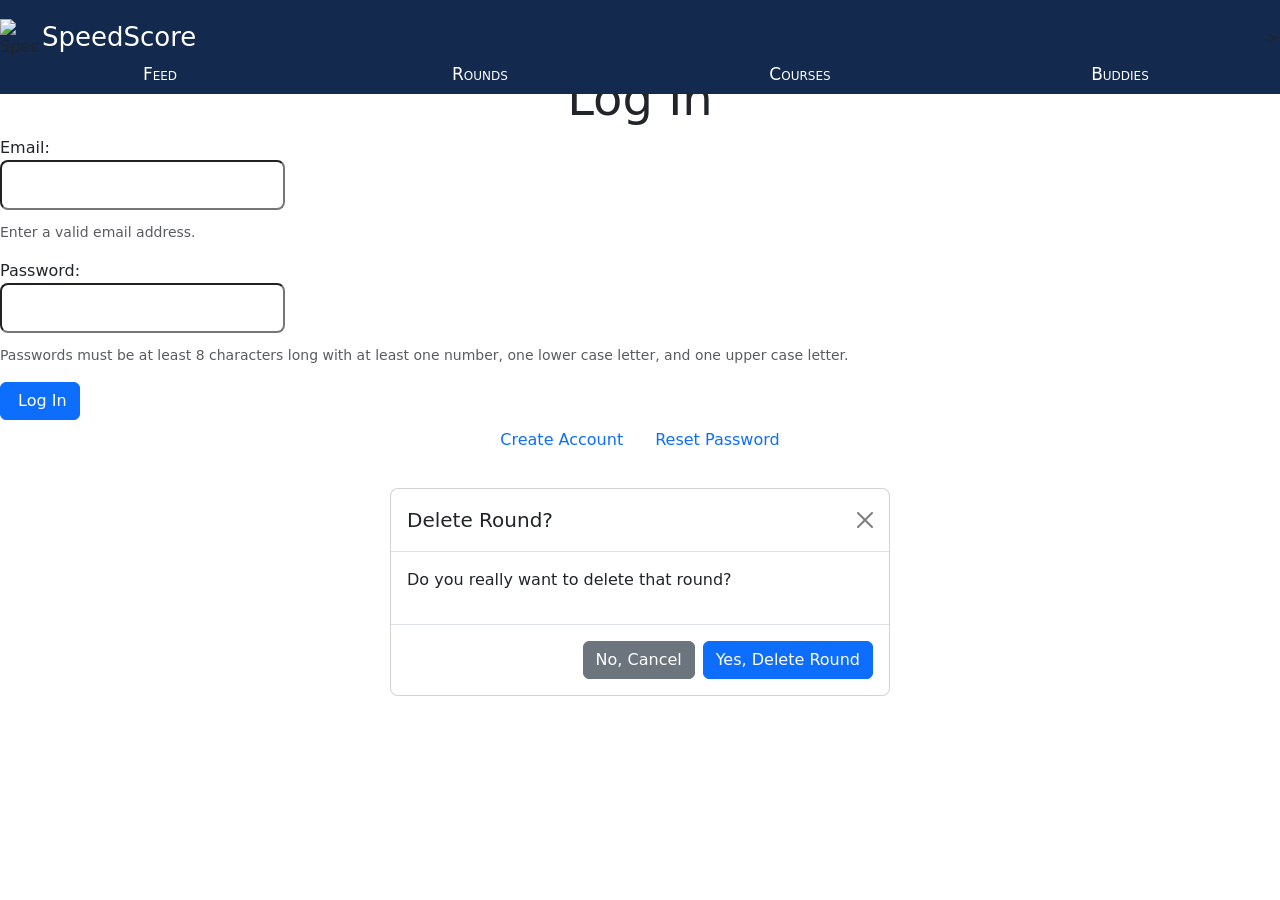
==== commit 8c22e5ad: "Update index.html to address suggested changes in PR #4 Combined 3 divs into one to reduce indentati" ====
--- a/index.html
+++ b/index.html
@@ -1557,39 +1557,34 @@
                     </div>
                 </form>
             </div>
-            <div class="modal" tabindex="-1" id="confirmDeleteRoundModal">
-                <div class="modal-dialog">
-                    <div class="modal-content">
-                        <div class="modal-header">
-                            <h5 class="modal-title">Delete Round?</h5>
-                            <button
-                                type="button"
-                                class="btn-close"
-                                data-bs-dismiss="modal"
-                                aria-label="Close"
-                            ></button>
-                        </div>
-                        <div class="modal-body">
-                            <p>Do you really want to delete that round?</p>
-                        </div>
-                        <div class="modal-footer">
-                            <button
-                                type="button"
-                                class="btn btn-secondary"
-                                data-bs-dismiss="modal"
-                            >
-                                No, Cancel
-                            </button>
-                            <button
-                                type="button"
-                                id="confirmDeleteBtn"
-                                class="btn btn-primary"
-                                onClick=""
-                            >
-                                Yes, Delete Round
-                            </button>
-                        </div>
-                    </div>
+            <div class="modal modal-dialog modal-content" tabindex="-1" id="confirmDeleteRoundModal">
+                <div class="modal-header">
+                    <h5 class="modal-title">Delete Round?</h5>
+                    <button
+                        type="button"
+                        class="btn-close"
+                        data-bs-dismiss="modal"
+                        aria-label="Close"
+                    ></button>
+                </div>
+                <div class="modal-body">
+                    <p>Do you really want to delete that round?</p>
+                </div>
+                <div class="modal-footer">
+                    <button
+                        type="button"
+                        class="btn btn-secondary"
+                        data-bs-dismiss="modal"
+                    >
+                        No, Cancel
+                    </button>
+                    <button
+                        type="button"
+                        id="confirmDeleteBtn"
+                        class="btn btn-primary"
+                    >
+                        Yes, Delete Round
+                    </button>
                 </div>
             </div>
         </main>
